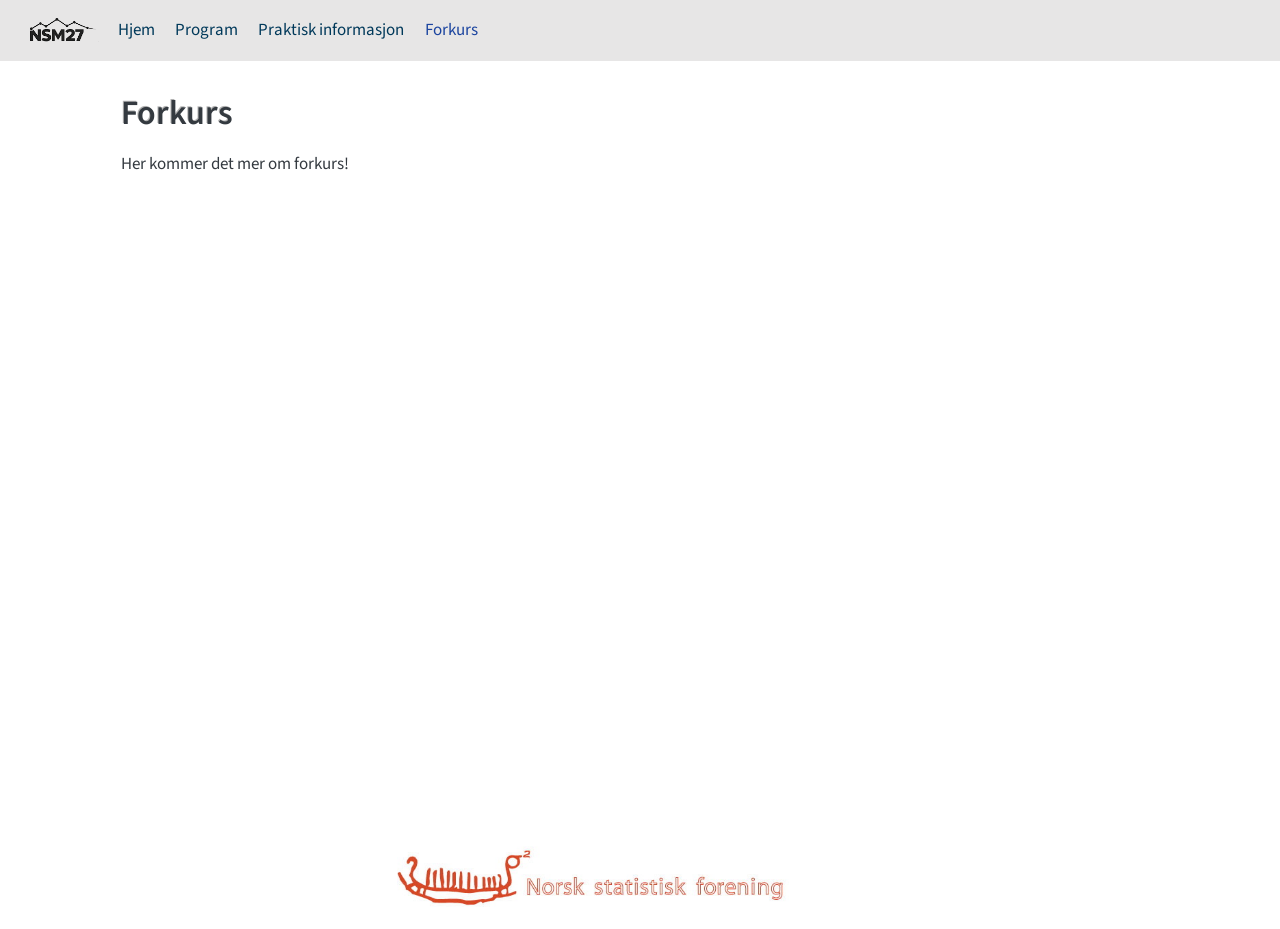
==== docs/forkurs.html @ 2c84c867 "first commit" ====
<!DOCTYPE html>
<html xmlns="http://www.w3.org/1999/xhtml" lang="en" xml:lang="en"><head>

<meta charset="utf-8">
<meta name="generator" content="quarto-1.8.25">

<meta name="viewport" content="width=device-width, initial-scale=1.0, user-scalable=yes">


<title>Forkurs</title>
<style>
code{white-space: pre-wrap;}
span.smallcaps{font-variant: small-caps;}
div.columns{display: flex; gap: min(4vw, 1.5em);}
div.column{flex: auto; overflow-x: auto;}
div.hanging-indent{margin-left: 1.5em; text-indent: -1.5em;}
ul.task-list{list-style: none;}
ul.task-list li input[type="checkbox"] {
  width: 0.8em;
  margin: 0 0.8em 0.2em -1em; /* quarto-specific, see https://github.com/quarto-dev/quarto-cli/issues/4556 */ 
  vertical-align: middle;
}
</style>


<script src="site_libs/quarto-nav/quarto-nav.js"></script>
<script src="site_libs/quarto-nav/headroom.min.js"></script>
<script src="site_libs/clipboard/clipboard.min.js"></script>
<script src="site_libs/quarto-search/autocomplete.umd.js"></script>
<script src="site_libs/quarto-search/fuse.min.js"></script>
<script src="site_libs/quarto-search/quarto-search.js"></script>
<meta name="quarto:offset" content="./">
<script src="site_libs/quarto-html/quarto.js" type="module"></script>
<script src="site_libs/quarto-html/tabsets/tabsets.js" type="module"></script>
<script src="site_libs/quarto-html/axe/axe-check.js" type="module"></script>
<script src="site_libs/quarto-html/popper.min.js"></script>
<script src="site_libs/quarto-html/tippy.umd.min.js"></script>
<script src="site_libs/quarto-html/anchor.min.js"></script>
<link href="site_libs/quarto-html/tippy.css" rel="stylesheet">
<link href="site_libs/quarto-html/quarto-syntax-highlighting-7b89279ff1a6dce999919e0e67d4d9ec.css" rel="stylesheet" id="quarto-text-highlighting-styles">
<script src="site_libs/bootstrap/bootstrap.min.js"></script>
<link href="site_libs/bootstrap/bootstrap-icons.css" rel="stylesheet">
<link href="site_libs/bootstrap/bootstrap-16ee151d3579f122c541433a74e91f06.min.css" rel="stylesheet" append-hash="true" id="quarto-bootstrap" data-mode="light">
<script id="quarto-search-options" type="application/json">{
  "location": "navbar",
  "copy-button": false,
  "collapse-after": 3,
  "panel-placement": "end",
  "type": "overlay",
  "limit": 50,
  "keyboard-shortcut": [
    "f",
    "/",
    "s"
  ],
  "show-item-context": false,
  "language": {
    "search-no-results-text": "No results",
    "search-matching-documents-text": "matching documents",
    "search-copy-link-title": "Copy link to search",
    "search-hide-matches-text": "Hide additional matches",
    "search-more-match-text": "more match in this document",
    "search-more-matches-text": "more matches in this document",
    "search-clear-button-title": "Clear",
    "search-text-placeholder": "",
    "search-detached-cancel-button-title": "Cancel",
    "search-submit-button-title": "Submit",
    "search-label": "Search"
  }
}</script>


<link rel="stylesheet" href="styles.css">
</head>

<body class="nav-fixed quarto-light">

<div id="quarto-search-results"></div>
  <header id="quarto-header" class="headroom fixed-top">
    <nav class="navbar navbar-expand-lg " data-bs-theme="dark">
      <div class="navbar-container container-fluid">
      <div class="navbar-brand-container mx-auto">
    <a href="./index.html" class="navbar-brand navbar-brand-logo">
    <img src="./images/nsm27.png" alt="" class="navbar-logo light-content">
    <img src="./images/nsm27.png" alt="" class="navbar-logo dark-content">
    </a>
  </div>
            <div id="quarto-search" class="" title="Search"></div>
          <button class="navbar-toggler" type="button" data-bs-toggle="collapse" data-bs-target="#navbarCollapse" aria-controls="navbarCollapse" role="menu" aria-expanded="false" aria-label="Toggle navigation" onclick="if (window.quartoToggleHeadroom) { window.quartoToggleHeadroom(); }">
  <span class="navbar-toggler-icon"></span>
</button>
          <div class="collapse navbar-collapse" id="navbarCollapse">
            <ul class="navbar-nav navbar-nav-scroll me-auto">
  <li class="nav-item">
    <a class="nav-link" href="./index.html"> 
<span class="menu-text">Hjem</span></a>
  </li>  
  <li class="nav-item">
    <a class="nav-link" href="./program.html"> 
<span class="menu-text">Program</span></a>
  </li>  
  <li class="nav-item">
    <a class="nav-link" href="./praktisk_info.html"> 
<span class="menu-text">Praktisk informasjon</span></a>
  </li>  
  <li class="nav-item">
    <a class="nav-link active" href="./forkurs.html" aria-current="page"> 
<span class="menu-text">Forkurs</span></a>
  </li>  
</ul>
          </div> <!-- /navcollapse -->
            <div class="quarto-navbar-tools">
</div>
      </div> <!-- /container-fluid -->
    </nav>
</header>
<!-- content -->
<div id="quarto-content" class="quarto-container page-columns page-rows-contents page-layout-article page-navbar">
<!-- sidebar -->
<!-- margin-sidebar -->
    <div id="quarto-margin-sidebar" class="sidebar margin-sidebar zindex-bottom">
        
    </div>
<!-- main -->
<main class="content" id="quarto-document-content">

<header id="title-block-header" class="quarto-title-block default">
<div class="quarto-title">
<h1 class="title">Forkurs</h1>
</div>



<div class="quarto-title-meta">

    
  
    
  </div>
  


</header>


<p>Her kommer det mer om forkurs!</p>



</main> <!-- /main -->
<script id="quarto-html-after-body" type="application/javascript">
  window.document.addEventListener("DOMContentLoaded", function (event) {
    const icon = "";
    const anchorJS = new window.AnchorJS();
    anchorJS.options = {
      placement: 'right',
      icon: icon
    };
    anchorJS.add('.anchored');
    const isCodeAnnotation = (el) => {
      for (const clz of el.classList) {
        if (clz.startsWith('code-annotation-')) {                     
          return true;
        }
      }
      return false;
    }
    const onCopySuccess = function(e) {
      // button target
      const button = e.trigger;
      // don't keep focus
      button.blur();
      // flash "checked"
      button.classList.add('code-copy-button-checked');
      var currentTitle = button.getAttribute("title");
      button.setAttribute("title", "Copied!");
      let tooltip;
      if (window.bootstrap) {
        button.setAttribute("data-bs-toggle", "tooltip");
        button.setAttribute("data-bs-placement", "left");
        button.setAttribute("data-bs-title", "Copied!");
        tooltip = new bootstrap.Tooltip(button, 
          { trigger: "manual", 
            customClass: "code-copy-button-tooltip",
            offset: [0, -8]});
        tooltip.show();    
      }
      setTimeout(function() {
        if (tooltip) {
          tooltip.hide();
          button.removeAttribute("data-bs-title");
          button.removeAttribute("data-bs-toggle");
          button.removeAttribute("data-bs-placement");
        }
        button.setAttribute("title", currentTitle);
        button.classList.remove('code-copy-button-checked');
      }, 1000);
      // clear code selection
      e.clearSelection();
    }
    const getTextToCopy = function(trigger) {
      const outerScaffold = trigger.parentElement.cloneNode(true);
      const codeEl = outerScaffold.querySelector('code');
      for (const childEl of codeEl.children) {
        if (isCodeAnnotation(childEl)) {
          childEl.remove();
        }
      }
      return codeEl.innerText;
    }
    const clipboard = new window.ClipboardJS('.code-copy-button:not([data-in-quarto-modal])', {
      text: getTextToCopy
    });
    clipboard.on('success', onCopySuccess);
    if (window.document.getElementById('quarto-embedded-source-code-modal')) {
      const clipboardModal = new window.ClipboardJS('.code-copy-button[data-in-quarto-modal]', {
        text: getTextToCopy,
        container: window.document.getElementById('quarto-embedded-source-code-modal')
      });
      clipboardModal.on('success', onCopySuccess);
    }
      var localhostRegex = new RegExp(/^(?:http|https):\/\/localhost\:?[0-9]*\//);
      var mailtoRegex = new RegExp(/^mailto:/);
        var filterRegex = new RegExp('/' + window.location.host + '/');
      var isInternal = (href) => {
          return filterRegex.test(href) || localhostRegex.test(href) || mailtoRegex.test(href);
      }
      // Inspect non-navigation links and adorn them if external
     var links = window.document.querySelectorAll('a[href]:not(.nav-link):not(.navbar-brand):not(.toc-action):not(.sidebar-link):not(.sidebar-item-toggle):not(.pagination-link):not(.no-external):not([aria-hidden]):not(.dropdown-item):not(.quarto-navigation-tool):not(.about-link)');
      for (var i=0; i<links.length; i++) {
        const link = links[i];
        if (!isInternal(link.href)) {
          // undo the damage that might have been done by quarto-nav.js in the case of
          // links that we want to consider external
          if (link.dataset.originalHref !== undefined) {
            link.href = link.dataset.originalHref;
          }
        }
      }
    function tippyHover(el, contentFn, onTriggerFn, onUntriggerFn) {
      const config = {
        allowHTML: true,
        maxWidth: 500,
        delay: 100,
        arrow: false,
        appendTo: function(el) {
            return el.parentElement;
        },
        interactive: true,
        interactiveBorder: 10,
        theme: 'quarto',
        placement: 'bottom-start',
      };
      if (contentFn) {
        config.content = contentFn;
      }
      if (onTriggerFn) {
        config.onTrigger = onTriggerFn;
      }
      if (onUntriggerFn) {
        config.onUntrigger = onUntriggerFn;
      }
      window.tippy(el, config); 
    }
    const noterefs = window.document.querySelectorAll('a[role="doc-noteref"]');
    for (var i=0; i<noterefs.length; i++) {
      const ref = noterefs[i];
      tippyHover(ref, function() {
        // use id or data attribute instead here
        let href = ref.getAttribute('data-footnote-href') || ref.getAttribute('href');
        try { href = new URL(href).hash; } catch {}
        const id = href.replace(/^#\/?/, "");
        const note = window.document.getElementById(id);
        if (note) {
          return note.innerHTML;
        } else {
          return "";
        }
      });
    }
    const xrefs = window.document.querySelectorAll('a.quarto-xref');
    const processXRef = (id, note) => {
      // Strip column container classes
      const stripColumnClz = (el) => {
        el.classList.remove("page-full", "page-columns");
        if (el.children) {
          for (const child of el.children) {
            stripColumnClz(child);
          }
        }
      }
      stripColumnClz(note)
      if (id === null || id.startsWith('sec-')) {
        // Special case sections, only their first couple elements
        const container = document.createElement("div");
        if (note.children && note.children.length > 2) {
          container.appendChild(note.children[0].cloneNode(true));
          for (let i = 1; i < note.children.length; i++) {
            const child = note.children[i];
            if (child.tagName === "P" && child.innerText === "") {
              continue;
            } else {
              container.appendChild(child.cloneNode(true));
              break;
            }
          }
          if (window.Quarto?.typesetMath) {
            window.Quarto.typesetMath(container);
          }
          return container.innerHTML
        } else {
          if (window.Quarto?.typesetMath) {
            window.Quarto.typesetMath(note);
          }
          return note.innerHTML;
        }
      } else {
        // Remove any anchor links if they are present
        const anchorLink = note.querySelector('a.anchorjs-link');
        if (anchorLink) {
          anchorLink.remove();
        }
        if (window.Quarto?.typesetMath) {
          window.Quarto.typesetMath(note);
        }
        if (note.classList.contains("callout")) {
          return note.outerHTML;
        } else {
          return note.innerHTML;
        }
      }
    }
    for (var i=0; i<xrefs.length; i++) {
      const xref = xrefs[i];
      tippyHover(xref, undefined, function(instance) {
        instance.disable();
        let url = xref.getAttribute('href');
        let hash = undefined; 
        if (url.startsWith('#')) {
          hash = url;
        } else {
          try { hash = new URL(url).hash; } catch {}
        }
        if (hash) {
          const id = hash.replace(/^#\/?/, "");
          const note = window.document.getElementById(id);
          if (note !== null) {
            try {
              const html = processXRef(id, note.cloneNode(true));
              instance.setContent(html);
            } finally {
              instance.enable();
              instance.show();
            }
          } else {
            // See if we can fetch this
            fetch(url.split('#')[0])
            .then(res => res.text())
            .then(html => {
              const parser = new DOMParser();
              const htmlDoc = parser.parseFromString(html, "text/html");
              const note = htmlDoc.getElementById(id);
              if (note !== null) {
                const html = processXRef(id, note);
                instance.setContent(html);
              } 
            }).finally(() => {
              instance.enable();
              instance.show();
            });
          }
        } else {
          // See if we can fetch a full url (with no hash to target)
          // This is a special case and we should probably do some content thinning / targeting
          fetch(url)
          .then(res => res.text())
          .then(html => {
            const parser = new DOMParser();
            const htmlDoc = parser.parseFromString(html, "text/html");
            const note = htmlDoc.querySelector('main.content');
            if (note !== null) {
              // This should only happen for chapter cross references
              // (since there is no id in the URL)
              // remove the first header
              if (note.children.length > 0 && note.children[0].tagName === "HEADER") {
                note.children[0].remove();
              }
              const html = processXRef(null, note);
              instance.setContent(html);
            } 
          }).finally(() => {
            instance.enable();
            instance.show();
          });
        }
      }, function(instance) {
      });
    }
        let selectedAnnoteEl;
        const selectorForAnnotation = ( cell, annotation) => {
          let cellAttr = 'data-code-cell="' + cell + '"';
          let lineAttr = 'data-code-annotation="' +  annotation + '"';
          const selector = 'span[' + cellAttr + '][' + lineAttr + ']';
          return selector;
        }
        const selectCodeLines = (annoteEl) => {
          const doc = window.document;
          const targetCell = annoteEl.getAttribute("data-target-cell");
          const targetAnnotation = annoteEl.getAttribute("data-target-annotation");
          const annoteSpan = window.document.querySelector(selectorForAnnotation(targetCell, targetAnnotation));
          const lines = annoteSpan.getAttribute("data-code-lines").split(",");
          const lineIds = lines.map((line) => {
            return targetCell + "-" + line;
          })
          let top = null;
          let height = null;
          let parent = null;
          if (lineIds.length > 0) {
              //compute the position of the single el (top and bottom and make a div)
              const el = window.document.getElementById(lineIds[0]);
              top = el.offsetTop;
              height = el.offsetHeight;
              parent = el.parentElement.parentElement;
            if (lineIds.length > 1) {
              const lastEl = window.document.getElementById(lineIds[lineIds.length - 1]);
              const bottom = lastEl.offsetTop + lastEl.offsetHeight;
              height = bottom - top;
            }
            if (top !== null && height !== null && parent !== null) {
              // cook up a div (if necessary) and position it 
              let div = window.document.getElementById("code-annotation-line-highlight");
              if (div === null) {
                div = window.document.createElement("div");
                div.setAttribute("id", "code-annotation-line-highlight");
                div.style.position = 'absolute';
                parent.appendChild(div);
              }
              div.style.top = top - 2 + "px";
              div.style.height = height + 4 + "px";
              div.style.left = 0;
              let gutterDiv = window.document.getElementById("code-annotation-line-highlight-gutter");
              if (gutterDiv === null) {
                gutterDiv = window.document.createElement("div");
                gutterDiv.setAttribute("id", "code-annotation-line-highlight-gutter");
                gutterDiv.style.position = 'absolute';
                const codeCell = window.document.getElementById(targetCell);
                const gutter = codeCell.querySelector('.code-annotation-gutter');
                gutter.appendChild(gutterDiv);
              }
              gutterDiv.style.top = top - 2 + "px";
              gutterDiv.style.height = height + 4 + "px";
            }
            selectedAnnoteEl = annoteEl;
          }
        };
        const unselectCodeLines = () => {
          const elementsIds = ["code-annotation-line-highlight", "code-annotation-line-highlight-gutter"];
          elementsIds.forEach((elId) => {
            const div = window.document.getElementById(elId);
            if (div) {
              div.remove();
            }
          });
          selectedAnnoteEl = undefined;
        };
          // Handle positioning of the toggle
      window.addEventListener(
        "resize",
        throttle(() => {
          elRect = undefined;
          if (selectedAnnoteEl) {
            selectCodeLines(selectedAnnoteEl);
          }
        }, 10)
      );
      function throttle(fn, ms) {
      let throttle = false;
      let timer;
        return (...args) => {
          if(!throttle) { // first call gets through
              fn.apply(this, args);
              throttle = true;
          } else { // all the others get throttled
              if(timer) clearTimeout(timer); // cancel #2
              timer = setTimeout(() => {
                fn.apply(this, args);
                timer = throttle = false;
              }, ms);
          }
        };
      }
        // Attach click handler to the DT
        const annoteDls = window.document.querySelectorAll('dt[data-target-cell]');
        for (const annoteDlNode of annoteDls) {
          annoteDlNode.addEventListener('click', (event) => {
            const clickedEl = event.target;
            if (clickedEl !== selectedAnnoteEl) {
              unselectCodeLines();
              const activeEl = window.document.querySelector('dt[data-target-cell].code-annotation-active');
              if (activeEl) {
                activeEl.classList.remove('code-annotation-active');
              }
              selectCodeLines(clickedEl);
              clickedEl.classList.add('code-annotation-active');
            } else {
              // Unselect the line
              unselectCodeLines();
              clickedEl.classList.remove('code-annotation-active');
            }
          });
        }
    const findCites = (el) => {
      const parentEl = el.parentElement;
      if (parentEl) {
        const cites = parentEl.dataset.cites;
        if (cites) {
          return {
            el,
            cites: cites.split(' ')
          };
        } else {
          return findCites(el.parentElement)
        }
      } else {
        return undefined;
      }
    };
    var bibliorefs = window.document.querySelectorAll('a[role="doc-biblioref"]');
    for (var i=0; i<bibliorefs.length; i++) {
      const ref = bibliorefs[i];
      const citeInfo = findCites(ref);
      if (citeInfo) {
        tippyHover(citeInfo.el, function() {
          var popup = window.document.createElement('div');
          citeInfo.cites.forEach(function(cite) {
            var citeDiv = window.document.createElement('div');
            citeDiv.classList.add('hanging-indent');
            citeDiv.classList.add('csl-entry');
            var biblioDiv = window.document.getElementById('ref-' + cite);
            if (biblioDiv) {
              citeDiv.innerHTML = biblioDiv.innerHTML;
            }
            popup.appendChild(citeDiv);
          });
          return popup.innerHTML;
        });
      }
    }
  });
  </script>
</div> <!-- /content -->
<footer class="footer">
  <div class="nav-footer">
    <div class="nav-footer-left">
      &nbsp;
    </div>   
    <div class="nav-footer-center">
<p><img src="images/nsf_logo.png" height="80"></p>
</div>
    <div class="nav-footer-right">
      &nbsp;
    </div>
  </div>
</footer>




</body></html>
---- docs/site_libs/quarto-html/tippy.css ----
.tippy-box[data-animation=fade][data-state=hidden]{opacity:0}[data-tippy-root]{max-width:calc(100vw - 10px)}.tippy-box{position:relative;background-color:#333;color:#fff;border-radius:4px;font-size:14px;line-height:1.4;white-space:normal;outline:0;transition-property:transform,visibility,opacity}.tippy-box[data-placement^=top]>.tippy-arrow{bottom:0}.tippy-box[data-placement^=top]>.tippy-arrow:before{bottom:-7px;left:0;border-width:8px 8px 0;border-top-color:initial;transform-origin:center top}.tippy-box[data-placement^=bottom]>.tippy-arrow{top:0}.tippy-box[data-placement^=bottom]>.tippy-arrow:before{top:-7px;left:0;border-width:0 8px 8px;border-bottom-color:initial;transform-origin:center bottom}.tippy-box[data-placement^=left]>.tippy-arrow{right:0}.tippy-box[data-placement^=left]>.tippy-arrow:before{border-width:8px 0 8px 8px;border-left-color:initial;right:-7px;transform-origin:center left}.tippy-box[data-placement^=right]>.tippy-arrow{left:0}.tippy-box[data-placement^=right]>.tippy-arrow:before{left:-7px;border-width:8px 8px 8px 0;border-right-color:initial;transform-origin:center right}.tippy-box[data-inertia][data-state=visible]{transition-timing-function:cubic-bezier(.54,1.5,.38,1.11)}.tippy-arrow{width:16px;height:16px;color:#333}.tippy-arrow:before{content:"";position:absolute;border-color:transparent;border-style:solid}.tippy-content{position:relative;padding:5px 9px;z-index:1}
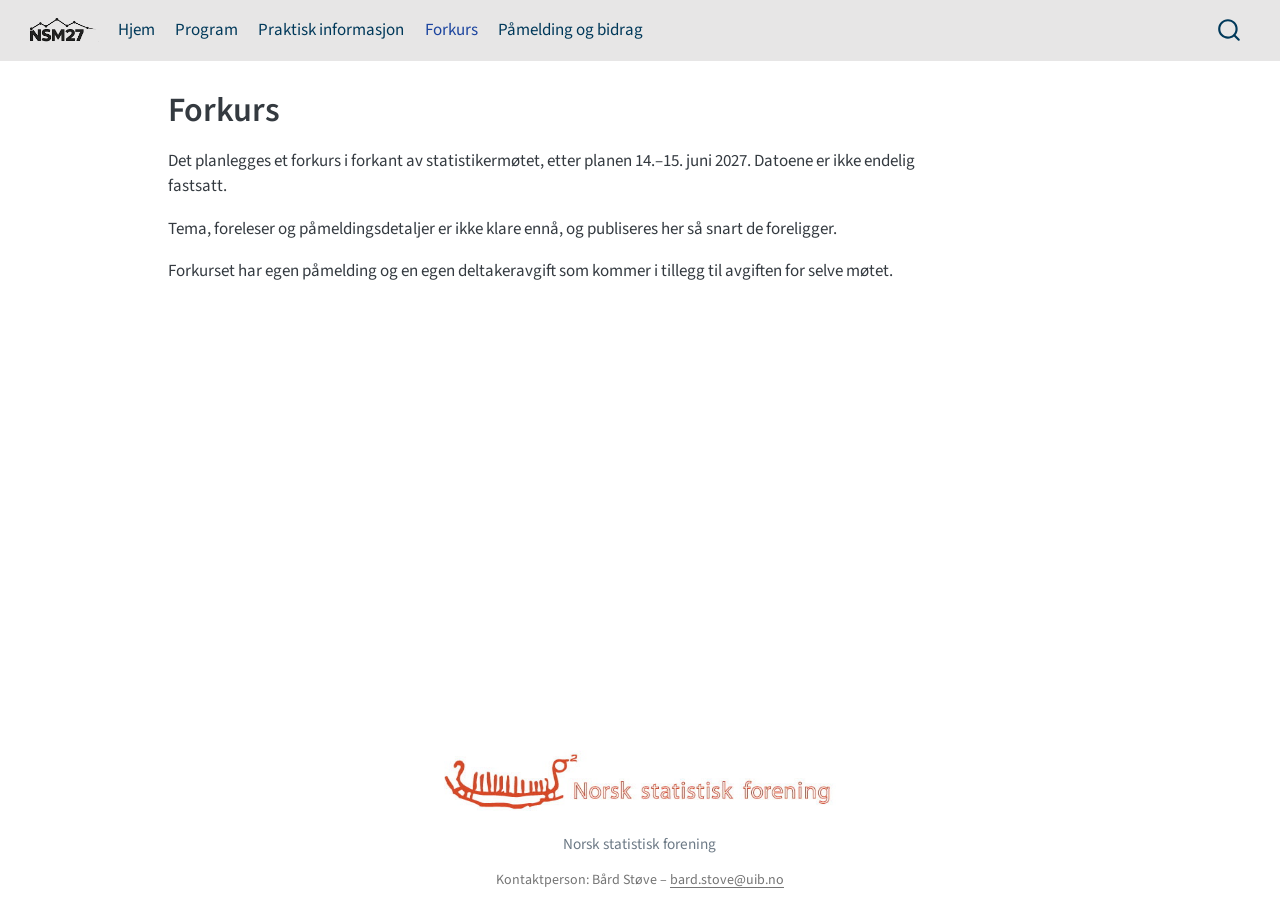
==== commit eb29a812: "litt ny info" ====
--- a/docs/forkurs.html
+++ b/docs/forkurs.html
@@ -1,18 +1,24 @@
 <!DOCTYPE html>
-<html xmlns="http://www.w3.org/1999/xhtml" lang="en" xml:lang="en"><head>
+<html xmlns="http://www.w3.org/1999/xhtml" lang="nb" xml:lang="nb"><head>
 
 <meta charset="utf-8">
-<meta name="generator" content="quarto-1.8.25">
+<meta name="generator" content="quarto-1.10.18">
 
 <meta name="viewport" content="width=device-width, initial-scale=1.0, user-scalable=yes">
 
 
-<title>Forkurs</title>
+<title>Forkurs – NSM27</title>
 <style>
-code{white-space: pre-wrap;}
+/* Default styles provided by pandoc.
+** See https://pandoc.org/MANUAL.html#variables-for-html for config info.
+*/
 span.smallcaps{font-variant: small-caps;}
-div.columns{display: flex; gap: min(4vw, 1.5em);}
-div.column{flex: auto; overflow-x: auto;}
+div.columns{display: flex; gap: 1.5em;}
+div.column{flex: auto;}
+@media screen {
+div.columns{gap: min(4vw, 1.5em);}
+div.column{overflow-x: auto;}
+}
 div.hanging-indent{margin-left: 1.5em; text-indent: -1.5em;}
 ul.task-list{list-style: none;}
 ul.task-list li input[type="checkbox"] {
@@ -30,17 +36,17 @@
 <script src="site_libs/quarto-search/fuse.min.js"></script>
 <script src="site_libs/quarto-search/quarto-search.js"></script>
 <meta name="quarto:offset" content="./">
+<link href="./images/nsm27.png" rel="icon" type="image/png">
 <script src="site_libs/quarto-html/quarto.js" type="module"></script>
 <script src="site_libs/quarto-html/tabsets/tabsets.js" type="module"></script>
-<script src="site_libs/quarto-html/axe/axe-check.js" type="module"></script>
 <script src="site_libs/quarto-html/popper.min.js"></script>
 <script src="site_libs/quarto-html/tippy.umd.min.js"></script>
 <script src="site_libs/quarto-html/anchor.min.js"></script>
 <link href="site_libs/quarto-html/tippy.css" rel="stylesheet">
-<link href="site_libs/quarto-html/quarto-syntax-highlighting-7b89279ff1a6dce999919e0e67d4d9ec.css" rel="stylesheet" id="quarto-text-highlighting-styles">
+<link href="site_libs/quarto-html/quarto-syntax-highlighting-64a204ab8560d761af7679ceaba22944.css" rel="stylesheet" id="quarto-text-highlighting-styles">
 <script src="site_libs/bootstrap/bootstrap.min.js"></script>
 <link href="site_libs/bootstrap/bootstrap-icons.css" rel="stylesheet">
-<link href="site_libs/bootstrap/bootstrap-16ee151d3579f122c541433a74e91f06.min.css" rel="stylesheet" append-hash="true" id="quarto-bootstrap" data-mode="light">
+<link href="site_libs/bootstrap/bootstrap-2515a5747e8bf3ff5ffcd774083f49ba.min.css" rel="stylesheet" append-hash="true" id="quarto-bootstrap" data-mode="light">
 <script id="quarto-search-options" type="application/json">{
   "location": "navbar",
   "copy-button": false,
@@ -55,22 +61,21 @@
   ],
   "show-item-context": false,
   "language": {
-    "search-no-results-text": "No results",
-    "search-matching-documents-text": "matching documents",
-    "search-copy-link-title": "Copy link to search",
-    "search-hide-matches-text": "Hide additional matches",
-    "search-more-match-text": "more match in this document",
-    "search-more-matches-text": "more matches in this document",
-    "search-clear-button-title": "Clear",
+    "search-no-results-text": "Ingen resultater",
+    "search-matching-documents-text": "Samsvarende dokumenter",
+    "search-copy-link-title": "Kopier link for å søke",
+    "search-hide-matches-text": "Skjul ytterlige resultater",
+    "search-more-match-text": "annet resultat i dette dokumentet",
+    "search-more-matches-text": "andre resultater i dette dokumentet",
+    "search-clear-button-title": "Tøm",
     "search-text-placeholder": "",
-    "search-detached-cancel-button-title": "Cancel",
-    "search-submit-button-title": "Submit",
-    "search-label": "Search"
+    "search-detached-cancel-button-title": "Avbryt",
+    "search-submit-button-title": "Send inn",
+    "search-label": "Søk"
   }
 }</script>
 
 
-<link rel="stylesheet" href="styles.css">
 </head>
 
 <body class="nav-fixed quarto-light">
@@ -85,8 +90,8 @@
     <img src="./images/nsm27.png" alt="" class="navbar-logo dark-content">
     </a>
   </div>
-            <div id="quarto-search" class="" title="Search"></div>
-          <button class="navbar-toggler" type="button" data-bs-toggle="collapse" data-bs-target="#navbarCollapse" aria-controls="navbarCollapse" role="menu" aria-expanded="false" aria-label="Toggle navigation" onclick="if (window.quartoToggleHeadroom) { window.quartoToggleHeadroom(); }">
+            <div id="quarto-search" class="" title="Søk"></div>
+          <button class="navbar-toggler" type="button" data-bs-toggle="collapse" data-bs-target="#navbarCollapse" aria-controls="navbarCollapse" role="menu" aria-expanded="false" aria-label="Slå på navigering" onclick="if (window.quartoToggleHeadroom) { window.quartoToggleHeadroom(); }">
   <span class="navbar-toggler-icon"></span>
 </button>
           <div class="collapse navbar-collapse" id="navbarCollapse">
@@ -107,6 +112,10 @@
     <a class="nav-link active" href="./forkurs.html" aria-current="page"> 
 <span class="menu-text">Forkurs</span></a>
   </li>  
+  <li class="nav-item">
+    <a class="nav-link" href="./paamelding.html"> 
+<span class="menu-text">Påmelding og bidrag</span></a>
+  </li>  
 </ul>
           </div> <!-- /navcollapse -->
             <div class="quarto-navbar-tools">
@@ -143,7 +152,9 @@
 </header>
 
 
-<p>Her kommer det mer om forkurs!</p>
+<p>Det planlegges et forkurs i forkant av statistikermøtet, etter planen 14.–15. juni 2027. Datoene er ikke endelig fastsatt.</p>
+<p>Tema, foreleser og påmeldingsdetaljer er ikke klare ennå, og publiseres her så snart de foreligger.</p>
+<p>Forkurset har egen påmelding og en egen deltakeravgift som kommer i tillegg til avgiften for selve møtet.</p>
 
 
 
@@ -173,12 +184,12 @@
       // flash "checked"
       button.classList.add('code-copy-button-checked');
       var currentTitle = button.getAttribute("title");
-      button.setAttribute("title", "Copied!");
+      button.setAttribute("title", "Kopiert!");
       let tooltip;
       if (window.bootstrap) {
         button.setAttribute("data-bs-toggle", "tooltip");
         button.setAttribute("data-bs-placement", "left");
-        button.setAttribute("data-bs-title", "Copied!");
+        button.setAttribute("data-bs-title", "Kopiert!");
         tooltip = new bootstrap.Tooltip(button, 
           { trigger: "manual", 
             customClass: "code-copy-button-tooltip",
@@ -555,7 +566,13 @@
       &nbsp;
     </div>   
     <div class="nav-footer-center">
-<p><img src="images/nsf_logo.png" height="80"></p>
+<div class="quarto-figure quarto-figure-center">
+<figure class="figure">
+<p><img src="images/nsf_logo.png" height="80" class="figure-img"></p>
+<figcaption>Norsk statistisk forening</figcaption>
+</figure>
+</div>
+<p>Kontaktperson: Bård Støve – <a href="mailto:bard.stove@uib.no">bard.stove@uib.no</a></p>
 </div>
     <div class="nav-footer-right">
       &nbsp;
--- a/docs/site_libs/quarto-html/quarto-syntax-highlighting-64a204ab8560d761af7679ceaba22944.css
+++ b/docs/site_libs/quarto-html/quarto-syntax-highlighting-64a204ab8560d761af7679ceaba22944.css
@@ -0,0 +1,236 @@
+/* quarto syntax highlight colors */
+:root {
+  --quarto-hl-ot-color: #003B4F;
+  --quarto-hl-at-color: #657422;
+  --quarto-hl-ss-color: #20794D;
+  --quarto-hl-an-color: #5E5E5E;
+  --quarto-hl-fu-color: #4758AB;
+  --quarto-hl-st-color: #20794D;
+  --quarto-hl-cf-color: #003B4F;
+  --quarto-hl-op-color: #5E5E5E;
+  --quarto-hl-er-color: #AD0000;
+  --quarto-hl-bn-color: #AD0000;
+  --quarto-hl-al-color: #AD0000;
+  --quarto-hl-va-color: #111111;
+  --quarto-hl-bu-color: inherit;
+  --quarto-hl-ex-color: inherit;
+  --quarto-hl-pp-color: #AD0000;
+  --quarto-hl-in-color: #5E5E5E;
+  --quarto-hl-vs-color: #20794D;
+  --quarto-hl-wa-color: #5E5E5E;
+  --quarto-hl-do-color: #5E5E5E;
+  --quarto-hl-im-color: #00769E;
+  --quarto-hl-ch-color: #20794D;
+  --quarto-hl-dt-color: #AD0000;
+  --quarto-hl-fl-color: #AD0000;
+  --quarto-hl-co-color: #5E5E5E;
+  --quarto-hl-cv-color: #5E5E5E;
+  --quarto-hl-cn-color: #8f5902;
+  --quarto-hl-sc-color: #5E5E5E;
+  --quarto-hl-dv-color: #AD0000;
+  --quarto-hl-kw-color: #003B4F;
+}
+
+/* other quarto variables */
+:root {
+  --quarto-font-monospace: SFMono-Regular, Menlo, Monaco, Consolas, "Liberation Mono", "Courier New", monospace;
+}
+
+/* syntax highlight based on Pandoc's rules */
+pre > code.sourceCode > span {
+  color: #003B4F;
+}
+
+code.sourceCode > span {
+  color: #003B4F;
+}
+
+div.sourceCode,
+div.sourceCode pre.sourceCode {
+  color: #003B4F;
+}
+
+/* Normal */
+code span {
+  color: #003B4F;
+}
+
+/* Alert */
+code span.al {
+  color: #AD0000;
+  font-style: inherit;
+}
+
+/* Annotation */
+code span.an {
+  color: #5E5E5E;
+  font-style: inherit;
+}
+
+/* Attribute */
+code span.at {
+  color: #657422;
+  font-style: inherit;
+}
+
+/* BaseN */
+code span.bn {
+  color: #AD0000;
+  font-style: inherit;
+}
+
+/* BuiltIn */
+code span.bu {
+  font-style: inherit;
+}
+
+/* ControlFlow */
+code span.cf {
+  color: #003B4F;
+  font-weight: bold;
+  font-style: inherit;
+}
+
+/* Char */
+code span.ch {
+  color: #20794D;
+  font-style: inherit;
+}
+
+/* Constant */
+code span.cn {
+  color: #8f5902;
+  font-style: inherit;
+}
+
+/* Comment */
+code span.co {
+  color: #5E5E5E;
+  font-style: inherit;
+}
+
+/* CommentVar */
+code span.cv {
+  color: #5E5E5E;
+  font-style: italic;
+}
+
+/* Documentation */
+code span.do {
+  color: #5E5E5E;
+  font-style: italic;
+}
+
+/* DataType */
+code span.dt {
+  color: #AD0000;
+  font-style: inherit;
+}
+
+/* DecVal */
+code span.dv {
+  color: #AD0000;
+  font-style: inherit;
+}
+
+/* Error */
+code span.er {
+  color: #AD0000;
+  font-style: inherit;
+}
+
+/* Extension */
+code span.ex {
+  font-style: inherit;
+}
+
+/* Float */
+code span.fl {
+  color: #AD0000;
+  font-style: inherit;
+}
+
+/* Function */
+code span.fu {
+  color: #4758AB;
+  font-style: inherit;
+}
+
+/* Import */
+code span.im {
+  color: #00769E;
+  font-style: inherit;
+}
+
+/* Information */
+code span.in {
+  color: #5E5E5E;
+  font-style: inherit;
+}
+
+/* Keyword */
+code span.kw {
+  color: #003B4F;
+  font-weight: bold;
+  font-style: inherit;
+}
+
+/* Operator */
+code span.op {
+  color: #5E5E5E;
+  font-style: inherit;
+}
+
+/* Other */
+code span.ot {
+  color: #003B4F;
+  font-style: inherit;
+}
+
+/* Preprocessor */
+code span.pp {
+  color: #AD0000;
+  font-style: inherit;
+}
+
+/* SpecialChar */
+code span.sc {
+  color: #5E5E5E;
+  font-style: inherit;
+}
+
+/* SpecialString */
+code span.ss {
+  color: #20794D;
+  font-style: inherit;
+}
+
+/* String */
+code span.st {
+  color: #20794D;
+  font-style: inherit;
+}
+
+/* Variable */
+code span.va {
+  color: #111111;
+  font-style: inherit;
+}
+
+/* VerbatimString */
+code span.vs {
+  color: #20794D;
+  font-style: inherit;
+}
+
+/* Warning */
+code span.wa {
+  color: #5E5E5E;
+  font-style: italic;
+}
+
+.prevent-inlining {
+  content: "</";
+}
+
+/*# sourceMappingURL=9d8d5bb603a83b8298b89080a598c93b.css.map */
